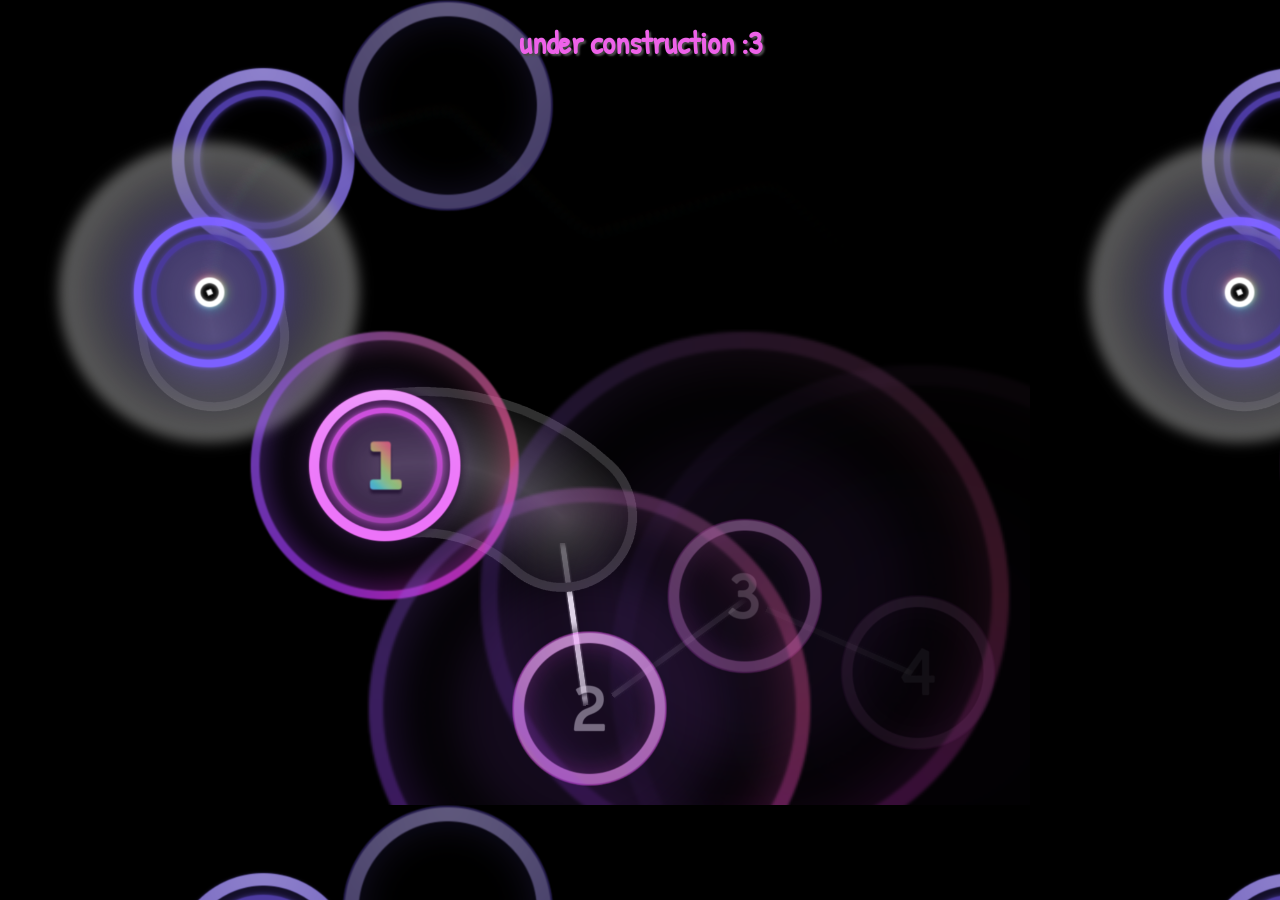
==== rules.html @ f12f106e "init" ====
<!DOCTYPE html>
<html lang="en">

<head>
    <meta charset="UTF-8">
    <meta name="viewport" content="width=device-width, initial-scale=1.0">
    <title>osu! PAC Open</title>
    <link rel="icon" href="favicon.png" type="image/svg+xml">
    <link rel="preconnect" href="https://fonts.googleapis.com">
    <link rel="preconnect" href="https://fonts.gstatic.com" crossorigin>
    <link href="https://fonts.googleapis.com/css2?family=Patrick+Hand&display=swap" rel="stylesheet">
    <link rel="stylesheet"
        href="https://fonts.googleapis.com/css2?family=Material+Symbols+Outlined:wght@400&display=swap">
    <link rel="stylesheet" href="style.css">
</head>

<body>

    <div class="centered">
        <h1>under construction :3</h1>
    </div>

</body>

</html>
---- style.css ----
body,
html {
    height: 100%;
    background-image: url("bg.jpg");
}

body {
    font-family: "Patrick Hand", cursive;
    margin: 0px;
    background-color: #0a2579;
    color: #ee62e9;
}

h1,
p {
    text-shadow: 2px 2px 2px #4a4a4a;
}

.widget {
    border: 10px inset #095376;
    padding: 15px;
    margin: 5px 0;
    border-radius: 15px;
    background-color: #b932b4;
    color: #96d1f4;
    display: inline-block;
    vertical-align: top;
}

.labs-widget {
    color: red;
    background-color: #4a4a4a;
    border: 10px inset #095376;
    padding: 15px;
    margin: 5px 0;
    border-radius: 15px;

    display: inline-block;
    vertical-align: top;
}

.git-widget {
    color: #ff8800;
    background-color: #4a4a4a;
    border: 10px inset #095376;
    padding: 15px;
    margin: 5px 0;
    border-radius: 15px;

    display: inline-block;
    vertical-align: top;
}

.nav_ul {
    justify-content: center;
    align-items: center;
    display: flex;
    list-style-type: none;
    padding: 0;
    margin: 0;
    overflow: hidden;
    background-color: #210445;
    border: 2px inset #b8dd30;
}

.nav_ul li a {
    display: block;
    color: white;
    text-align: center;
    padding: 14px 16px;
    text-decoration: none;
}

.nav_ul li a:hover {
    background-color: #ee62e9;
}

.nav_ul li {
    float: left;
}

nav {
    color: #309edd;
}

#logoImage {
    position: absolute;
    transition: 1s ease-in-out;
    opacity: 0;
}

footer {
    background-color: blueviolet;
    border: 5px inset #b8dd30;
}

.visible {
    opacity: 1;
}

.parallax {
    /* The image used */
    background-image: url("bg.jpg");

    /* Full height */
    height: fit-content;

    /* Create the parallax scrolling effect */
    background-attachment: fixed;
    background-position: center;
    background-repeat: no-repeat;
    background-size: cover;
}

.centered {
    justify-content: center;
    align-items: center;
    display: flex;
}

.contact-logo {
    padding: 5px;
    height: 30px;
}

.contact-text {
    font-size: 25px;
}

.contact-text:hover {
    font-size: 30px;
    transition: ease;
    transition-duration: 0.3s;
}
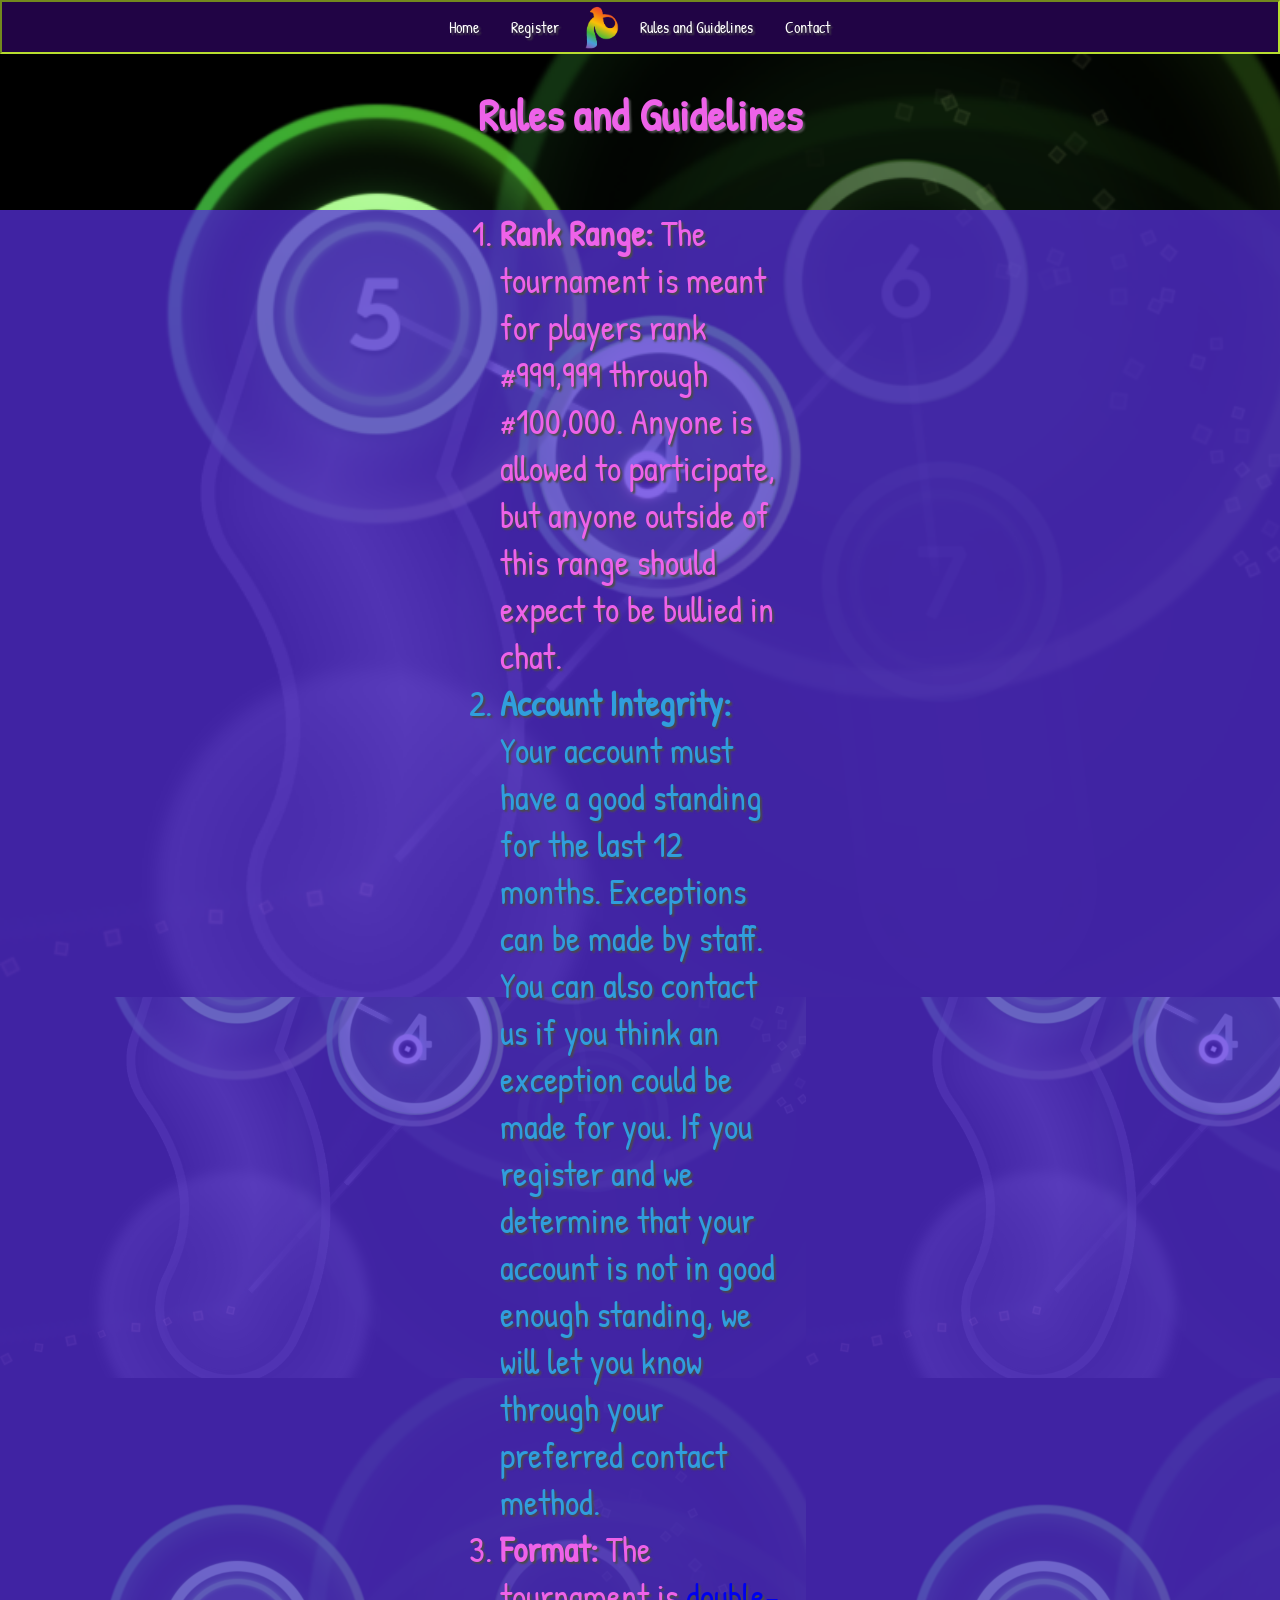
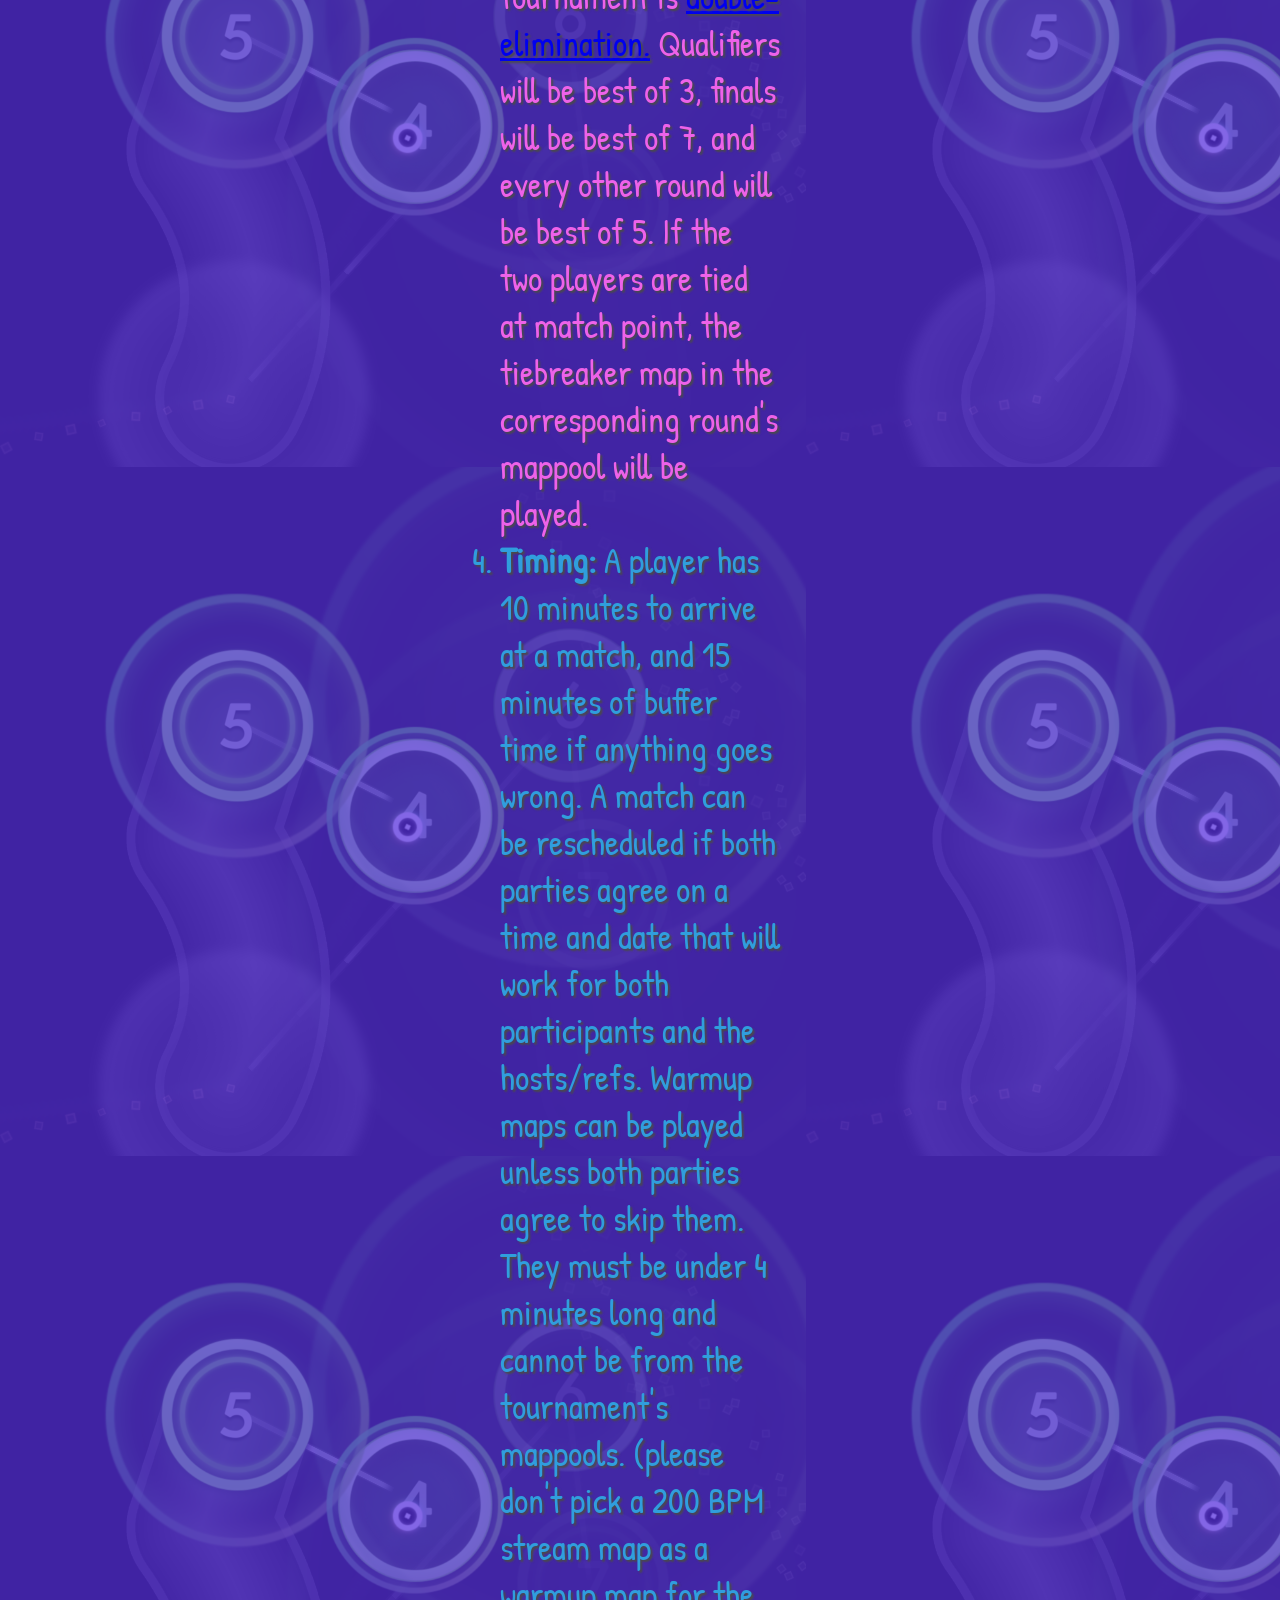
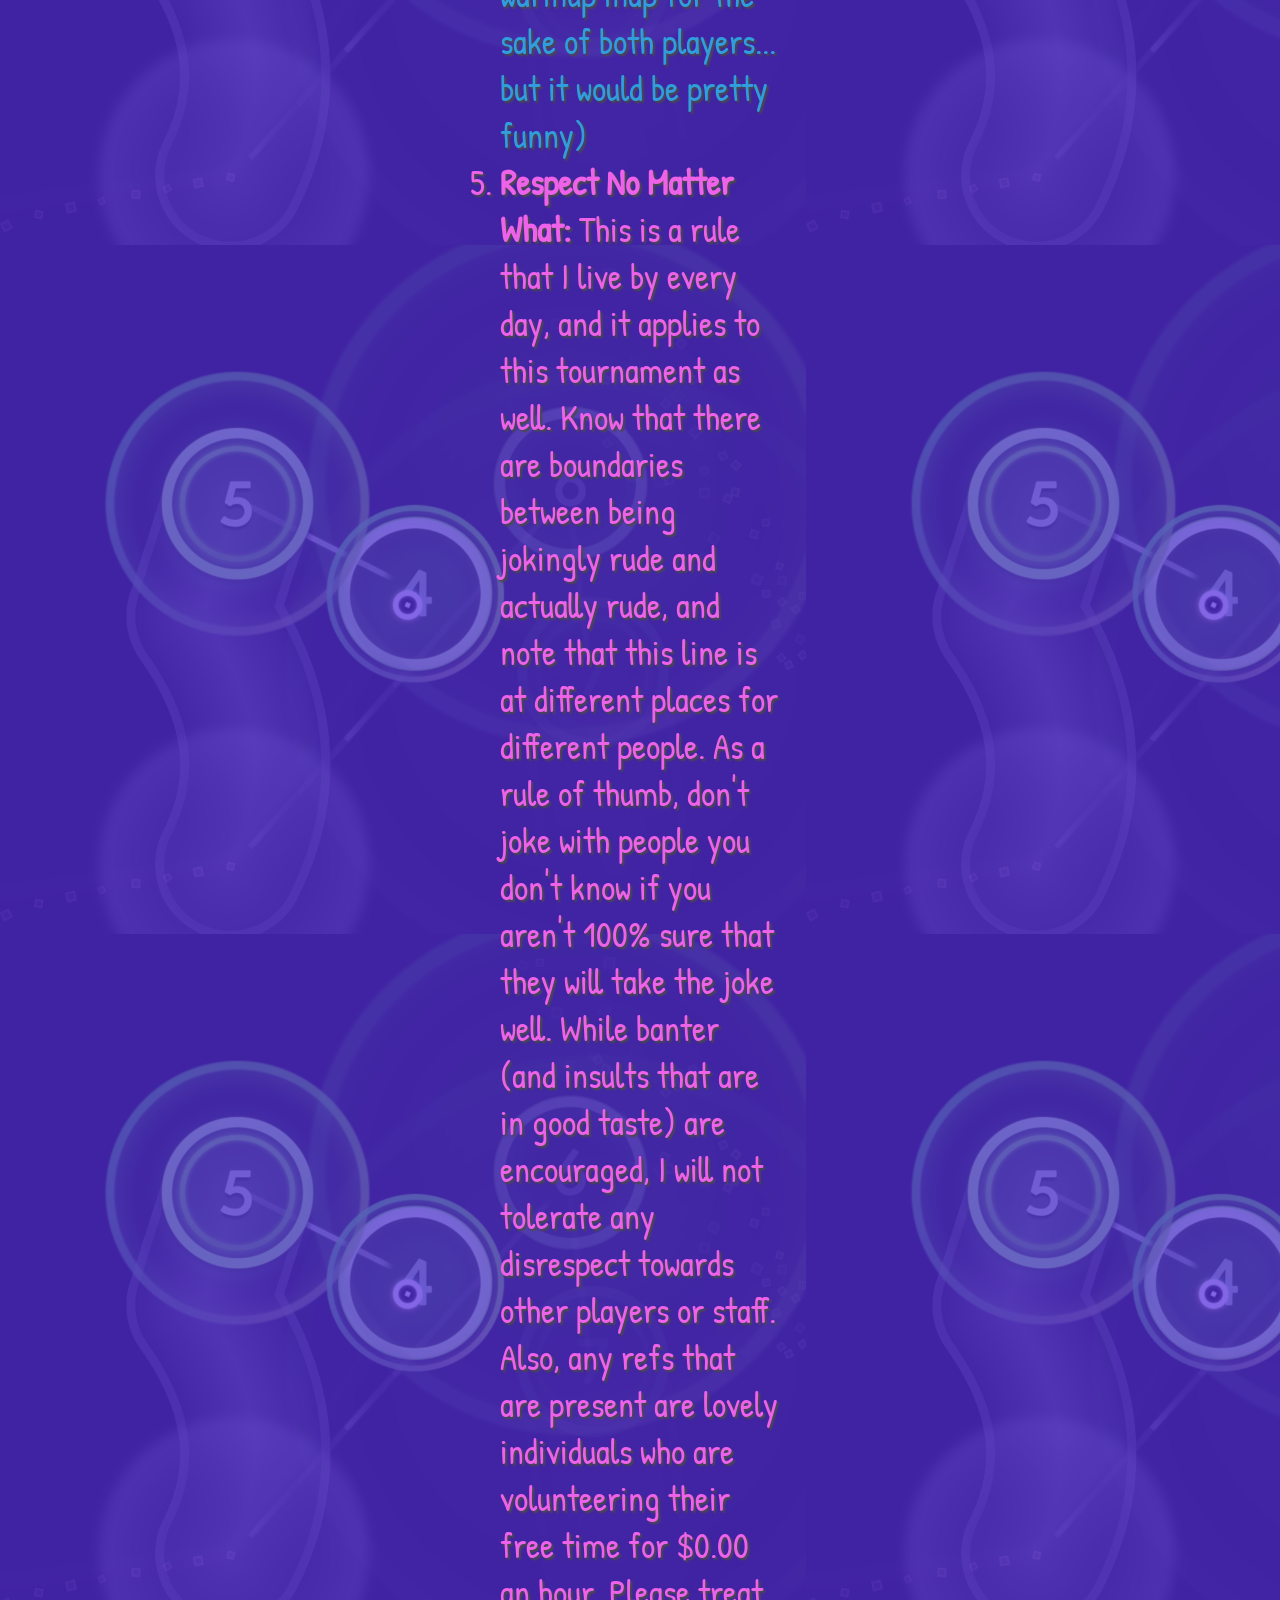
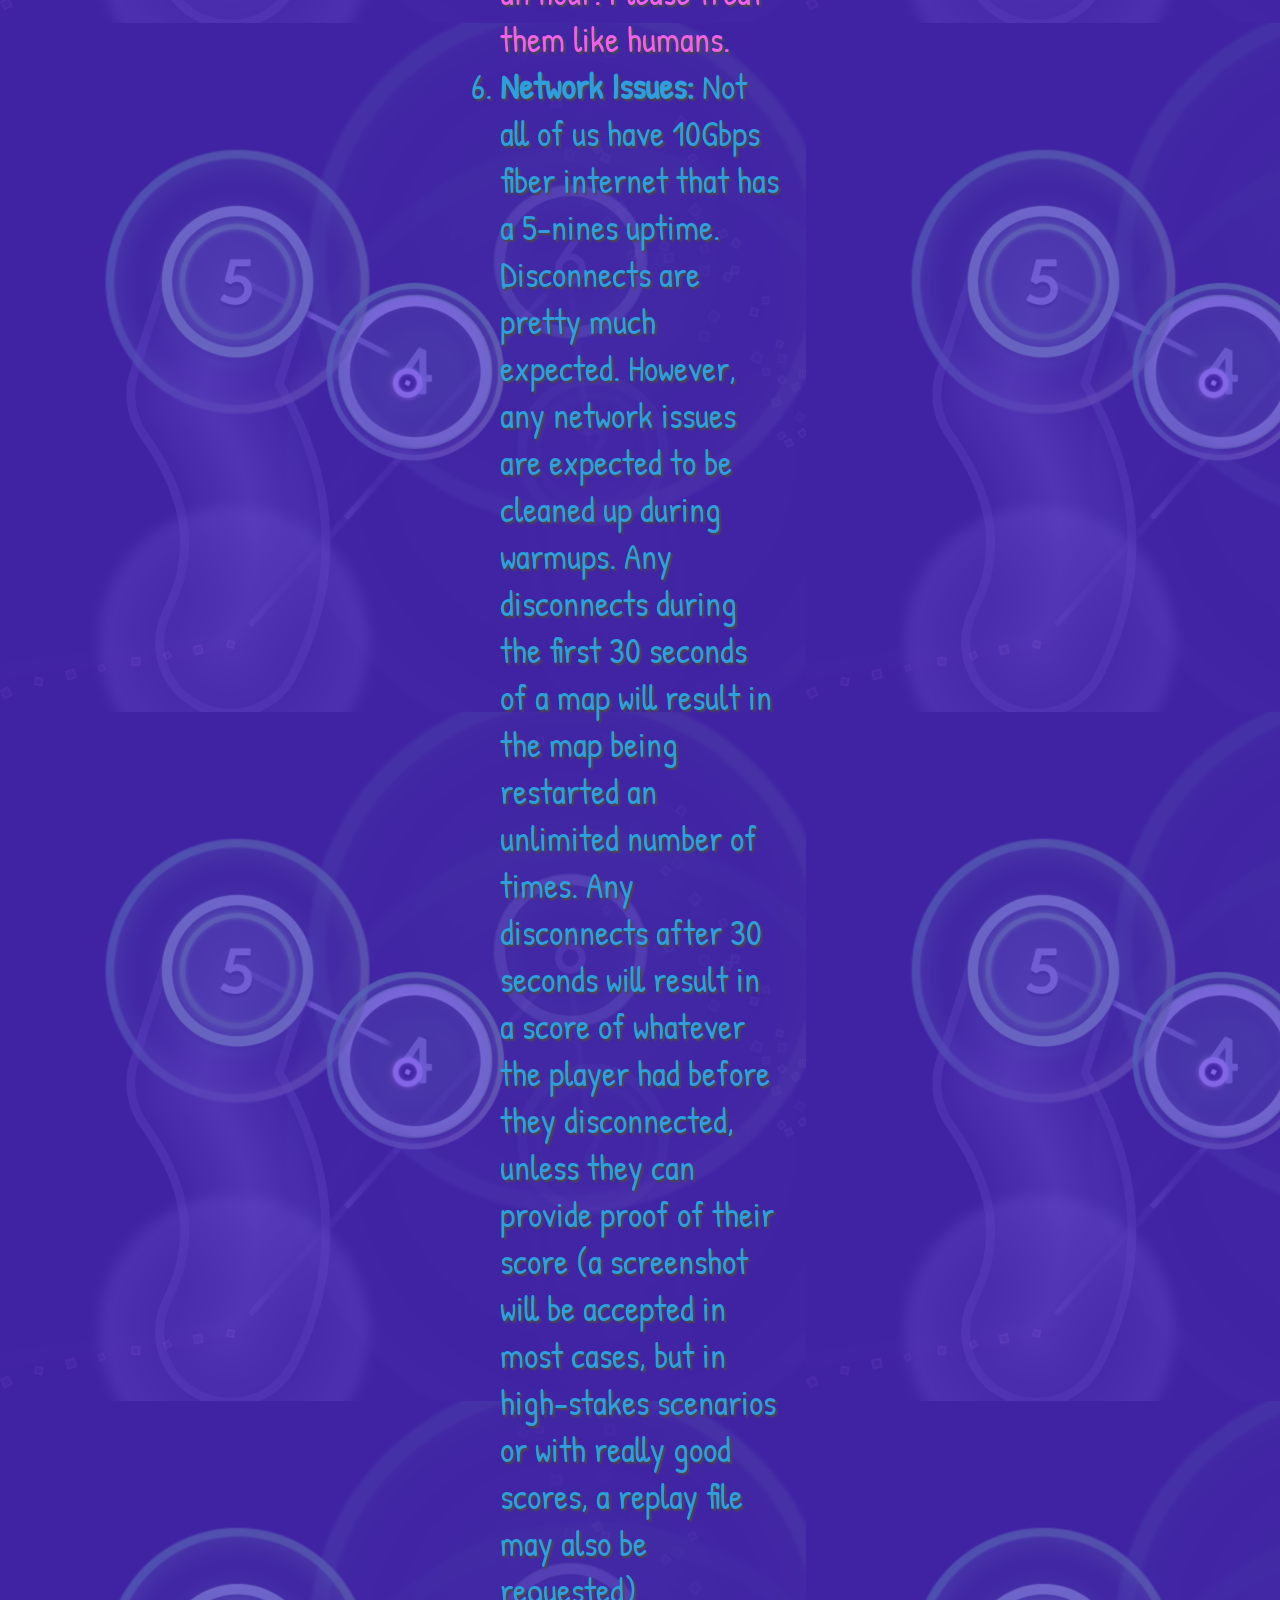
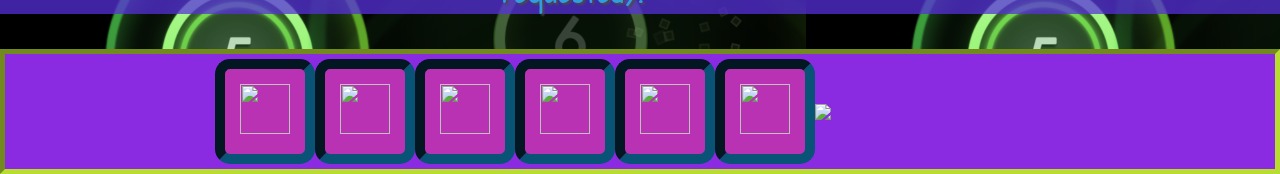
==== commit 8983cb1d: "added rules" ====
--- a/rules.html
+++ b/rules.html
@@ -11,13 +11,99 @@
     <link href="https://fonts.googleapis.com/css2?family=Patrick+Hand&display=swap" rel="stylesheet">
     <link rel="stylesheet"
         href="https://fonts.googleapis.com/css2?family=Material+Symbols+Outlined:wght@400&display=swap">
-    <link rel="stylesheet" href="style.css">
+    <link rel="stylesheet" href="rules.css">
 </head>
 
 <body>
 
-    <div class="centered">
-        <h1>under construction :3</h1>
+    <div class="parallax">
+
+        <nav>
+            <ul class="nav_ul">
+                <li><a href="/index.html">Home</a></li>
+                <li><a href="https://forms.gle/2F3MSY8CNXw6PzRp7">Register</a></li>
+                <img src="logo.png" height="50">
+                <li><a href="/rules.html">Rules and Guidelines</a></li>
+                <li><a href="https://bkd.lol/contact.html">Contact</a></li>
+            </ul>
+        </nav>
+
+        <div class="centered">
+            <h1>Rules and Guidelines</h1>
+        </div>
+
+        <div class="centered">
+            <ol class="cover">
+                <li><strong>Rank Range: </strong>The tournament is meant for players rank #999,999 through #100,000.
+                    Anyone is allowed to participate, but anyone outside of this range should expect to be bullied in
+                    chat.</li>
+                <li class="list1"><strong>Account Integrity: </strong>Your account must have a good standing for the
+                    last 12 months.
+                    Exceptions can be made by staff. You can also contact us if you think an exception could be made for
+                    you. If you register and we determine that your account is not in good enough standing, we will let
+                    you know through your preferred contact method.</li>
+                <li><strong>Format: </strong>The tournament is <a
+                        href="https://en.wikipedia.org/wiki/Double-elimination_tournament">double-elimination.</a>
+                    Qualifiers will be best of 3, finals will be best of 7, and every other round will be best of 5. If
+                    the two players are tied at match point, the tiebreaker map in the corresponding round's mappool
+                    will be played.</li>
+                <li class="list1"><strong>Timing: </strong>A player has 10 minutes to arrive at a match, and 15 minutes
+                    of buffer time if anything goes wrong. A match can be rescheduled if both parties agree on a time
+                    and date that will work for both participants and the hosts/refs. Warmup maps can be played unless
+                    both parties agree to skip them. They must be under 4 minutes long and cannot be from the
+                    tournament's mappools. (please don't pick a 200 BPM stream map as a warmup map for the sake of both
+                    players... but it would be pretty funny)</li>
+                <li><strong>Respect No Matter What: </strong>This is a rule that I live by every day, and it applies to
+                    this tournament as well. Know that there are boundaries between being jokingly rude and actually
+                    rude, and note that this line is at different places for different people. As a rule of thumb, don't
+                    joke with people you don't know if you aren't 100% sure that they will take the joke well. While
+                    banter (and insults that are in good taste) are encouraged, I will not tolerate any disrespect
+                    towards other players or staff. Also, any refs that are present are lovely individuals who are
+                    volunteering their free time for $0.00 an hour. Please treat them like humans.</li>
+                <li class="list1"><strong>Network Issues: </strong> Not all of us have 10Gbps fiber internet that has a
+                    5-nines uptime. Disconnects are pretty much expected. However, any network issues are expected to be
+                    cleaned up during warmups. Any disconnects during the first 30 seconds of a map will result in the
+                    map being restarted an unlimited number of times. Any disconnects after 30 seconds will result in a
+                    score of whatever the player had before they disconnected, unless they can provide proof of their
+                    score (a screenshot will be accepted in most cases, but in high-stakes scenarios or with really good
+                    scores, a replay file may also be requested).</li>
+            </ol>
+        </div>
+
+    </div>
+
+    <footer>
+        <div class="centered">
+            <a href="https://github.com/bakedb">
+                <div class="widget"><img
+                        src="https://upload.wikimedia.org/wikipedia/commons/9/91/Octicons-mark-github.svg" width="50"
+                        height="50"></div>
+            </a>
+            <a href="https://git.gay/bkd">
+                <div class="widget"><img src="https://git.gay/assets/img/logo.svg" width="50" height="50"></div>
+            </a>
+            <a href="https://youtube.com/@thatbakedbeans">
+                <div class="widget"><img
+                        src="https://upload.wikimedia.org/wikipedia/commons/0/09/YouTube_full-color_icon_%282017%29.svg"
+                        width="50" height="50"></div>
+            </a>
+            <a href="https://www.twitch.tv/bakedbeanstwitch/">
+                <div class="widget"><img
+                        src="https://upload.wikimedia.org/wikipedia/commons/d/d3/Twitch_Glitch_Logo_Purple.svg"
+                        width="50" height="50"></div>
+            </a>
+            <a href="https://orcid.org/0009-0009-8159-9089">
+                <div class="widget"><img src="https://upload.wikimedia.org/wikipedia/commons/0/06/ORCID_iD.svg"
+                        width="50" height="50"></div>
+            </a>
+            <a href="https://osu.ppy.sh/users/38371673">
+                <div class="widget"><img src="https://upload.wikimedia.org/wikipedia/commons/2/29/Osu%21_logo_2024.png"
+                        width="50" height="50"></div>
+            </a>
+
+            <img src="https://xenia-images.efi.pages.gay/extinct2.png" width="250">
+        </div>
+    </footer>
     </div>
 
 </body>
--- a/rules.css
+++ b/rules.css
@@ -0,0 +1,153 @@
+body,
+html {
+    height: 100%;
+    background-image: url("img/2.png");
+}
+
+body {
+    font-family: "Patrick Hand", cursive;
+    margin: 0px;
+    background-color: #0a2579;
+    color: #ee62e9;
+}
+
+h1,
+p,
+li {
+    text-shadow: 2px 2px 2px #4a4a4a;
+}
+
+h1 {
+    font-size: 45px;
+}
+
+ol {
+    font-size: 35px;
+    padding-left: 500px;
+    padding-right: 500px;
+}
+
+.list1 {
+    color: #309edd;
+}
+
+.cover {
+    background-color: #5830ddbc;
+}
+
+.widget {
+    border: 10px inset #095376;
+    padding: 15px;
+    margin: 5px 0;
+    border-radius: 15px;
+    background-color: #b932b4;
+    color: #96d1f4;
+    display: inline-block;
+    vertical-align: top;
+}
+
+.labs-widget {
+    color: red;
+    background-color: #4a4a4a;
+    border: 10px inset #095376;
+    padding: 15px;
+    margin: 5px 0;
+    border-radius: 15px;
+
+    display: inline-block;
+    vertical-align: top;
+}
+
+.git-widget {
+    color: #ff8800;
+    background-color: #4a4a4a;
+    border: 10px inset #095376;
+    padding: 15px;
+    margin: 5px 0;
+    border-radius: 15px;
+
+    display: inline-block;
+    vertical-align: top;
+}
+
+.nav_ul {
+    justify-content: center;
+    align-items: center;
+    display: flex;
+    list-style-type: none;
+    padding: 0;
+    margin: 0;
+    overflow: hidden;
+    background-color: #210445;
+    border: 2px inset #b8dd30;
+}
+
+.nav_ul li a {
+    display: block;
+    color: white;
+    text-align: center;
+    padding: 14px 16px;
+    text-decoration: none;
+}
+
+.nav_ul li a:hover {
+    background-color: #ee62e9;
+}
+
+.nav_ul li {
+    float: left;
+}
+
+nav {
+    color: #309edd;
+}
+
+#logoImage {
+    position: absolute;
+    transition: 1s ease-in-out;
+    opacity: 0;
+}
+
+footer {
+    background-color: blueviolet;
+    border: 5px inset #b8dd30;
+}
+
+.visible {
+    opacity: 1;
+}
+
+.parallax {
+    /* The image used */
+    background-image: url("img/2.png");
+
+    /* Full height */
+    height: fit-content;
+
+    /* Create the parallax scrolling effect */
+    background-attachment: fixed;
+    background-position: center;
+    background-repeat: no-repeat;
+    background-size: cover;
+}
+
+.centered {
+    justify-content: center;
+    align-items: center;
+    display: flex;
+}
+
+.contact-logo {
+    padding: 5px;
+    height: 30px;
+}
+
+.contact-text {
+    font-size: 25px;
+}
+
+.contact-text:hover {
+    font-size: 30px;
+    transition: ease;
+    transition-duration: 0.3s;
+}
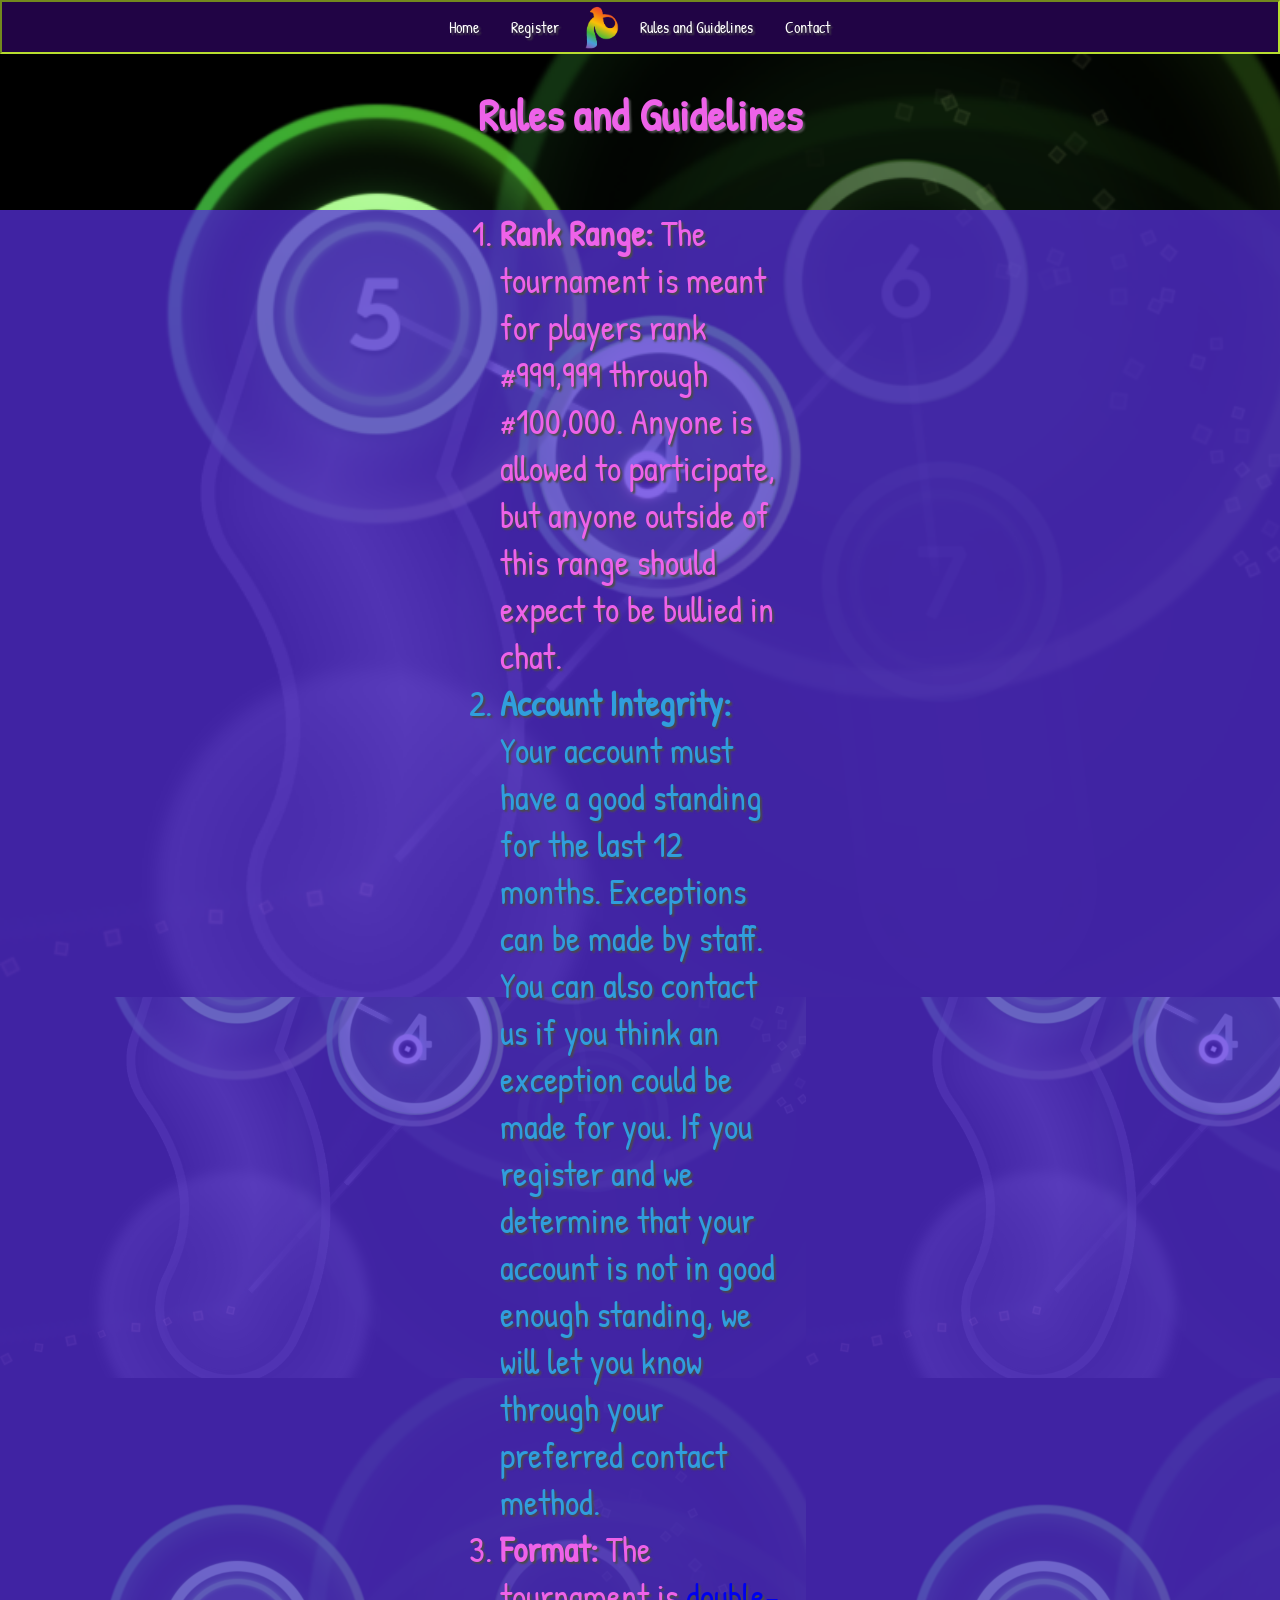
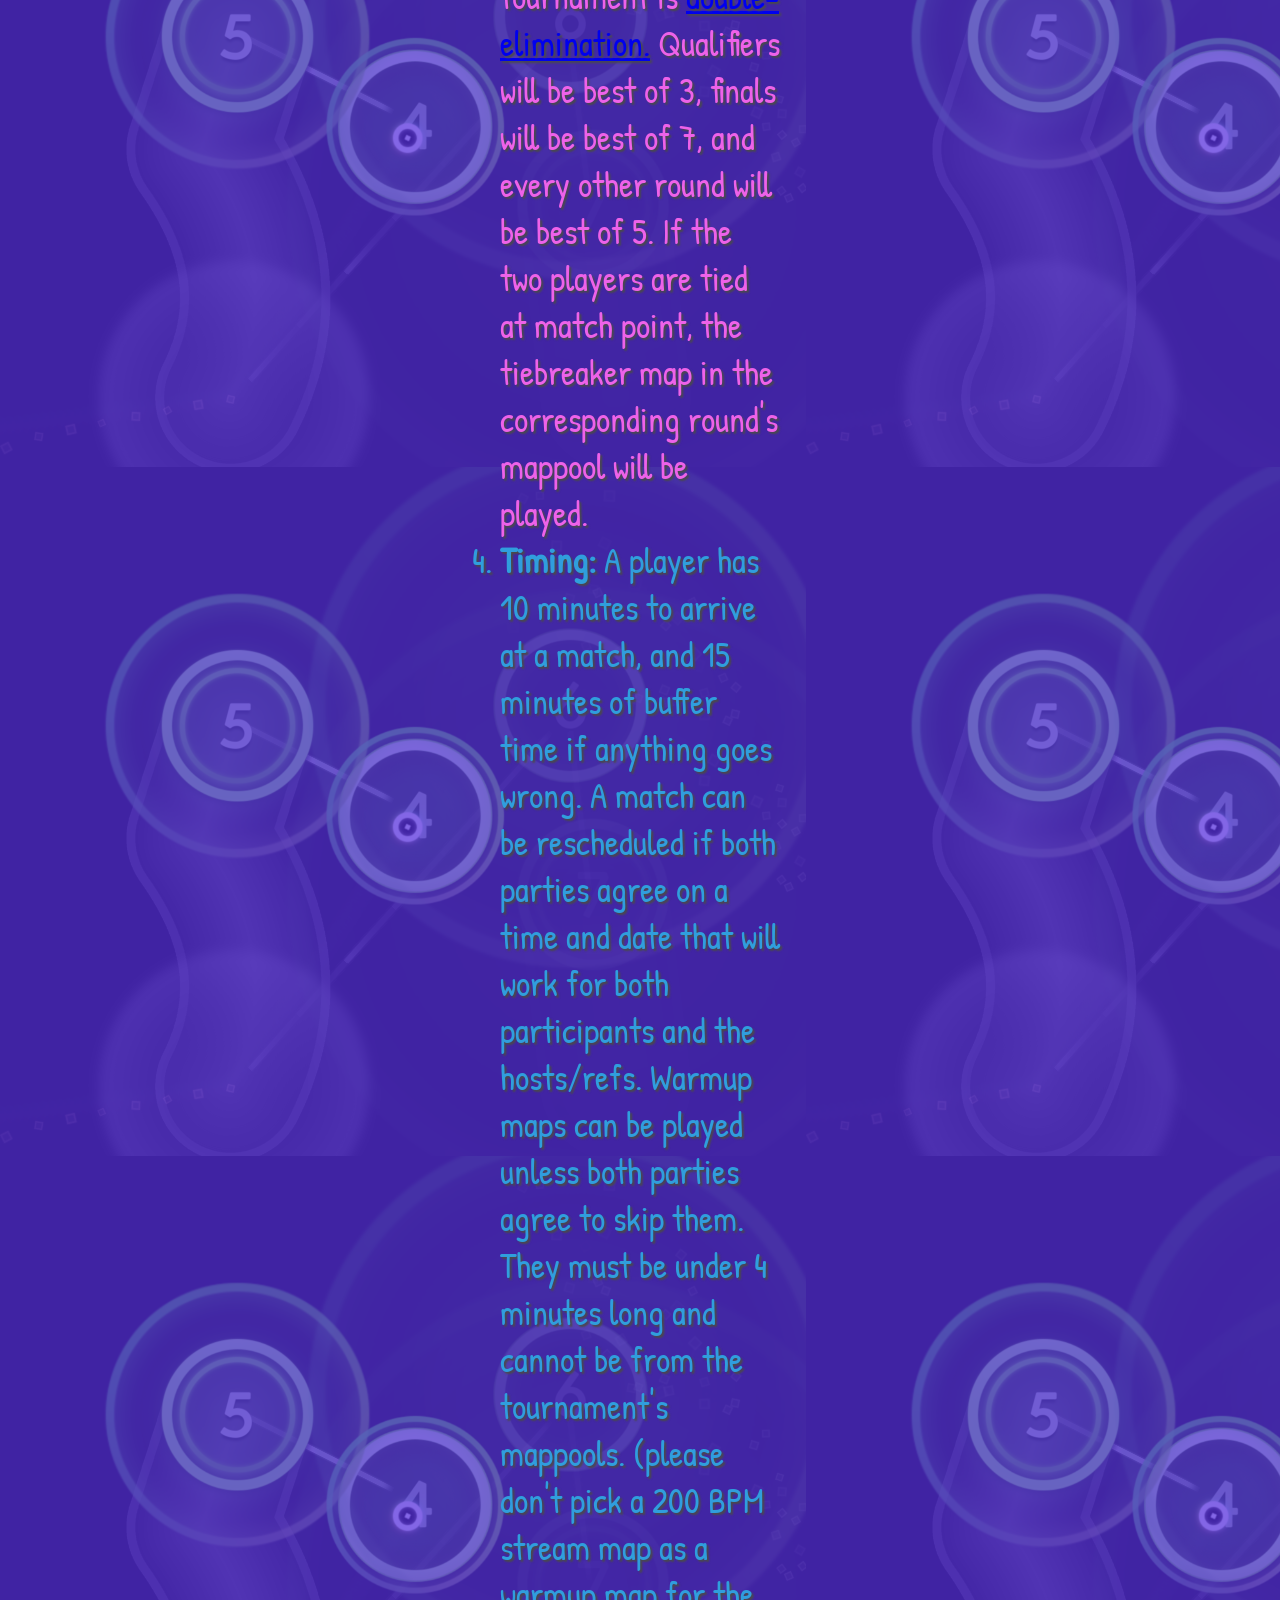
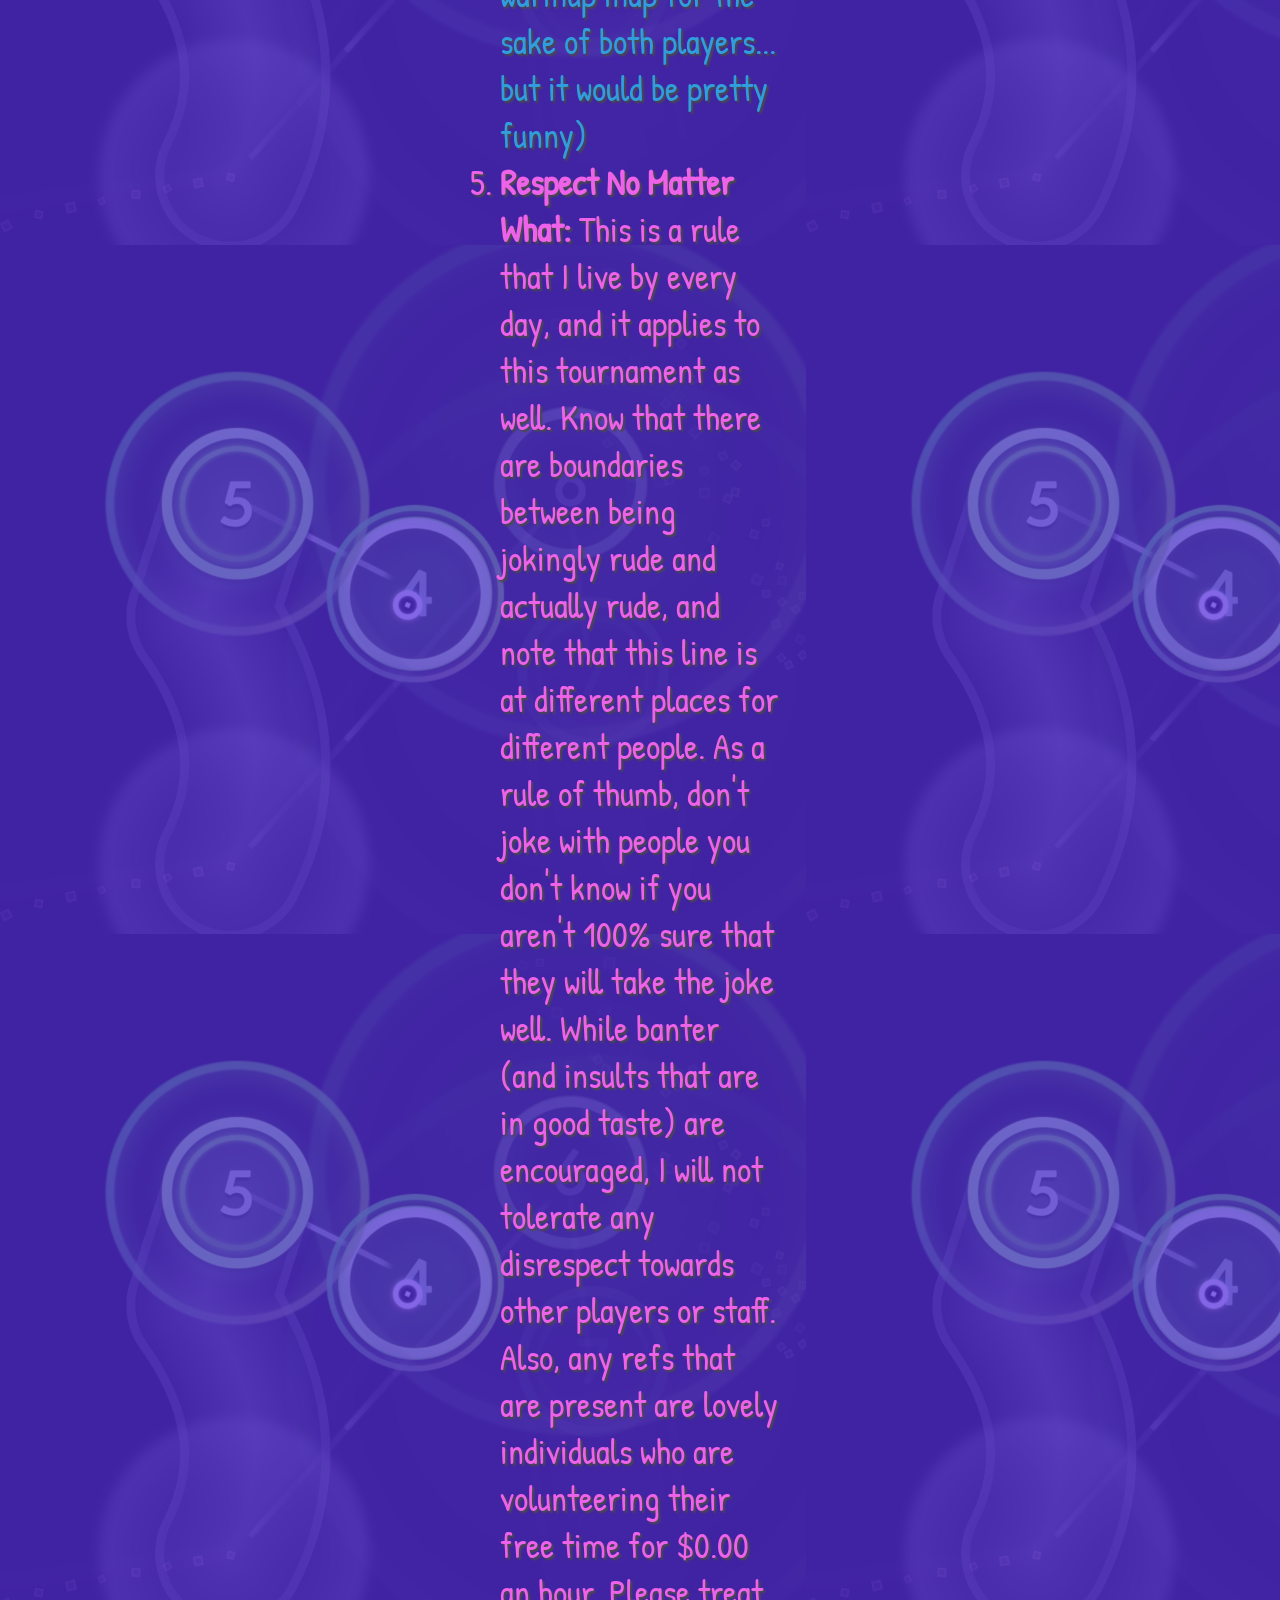
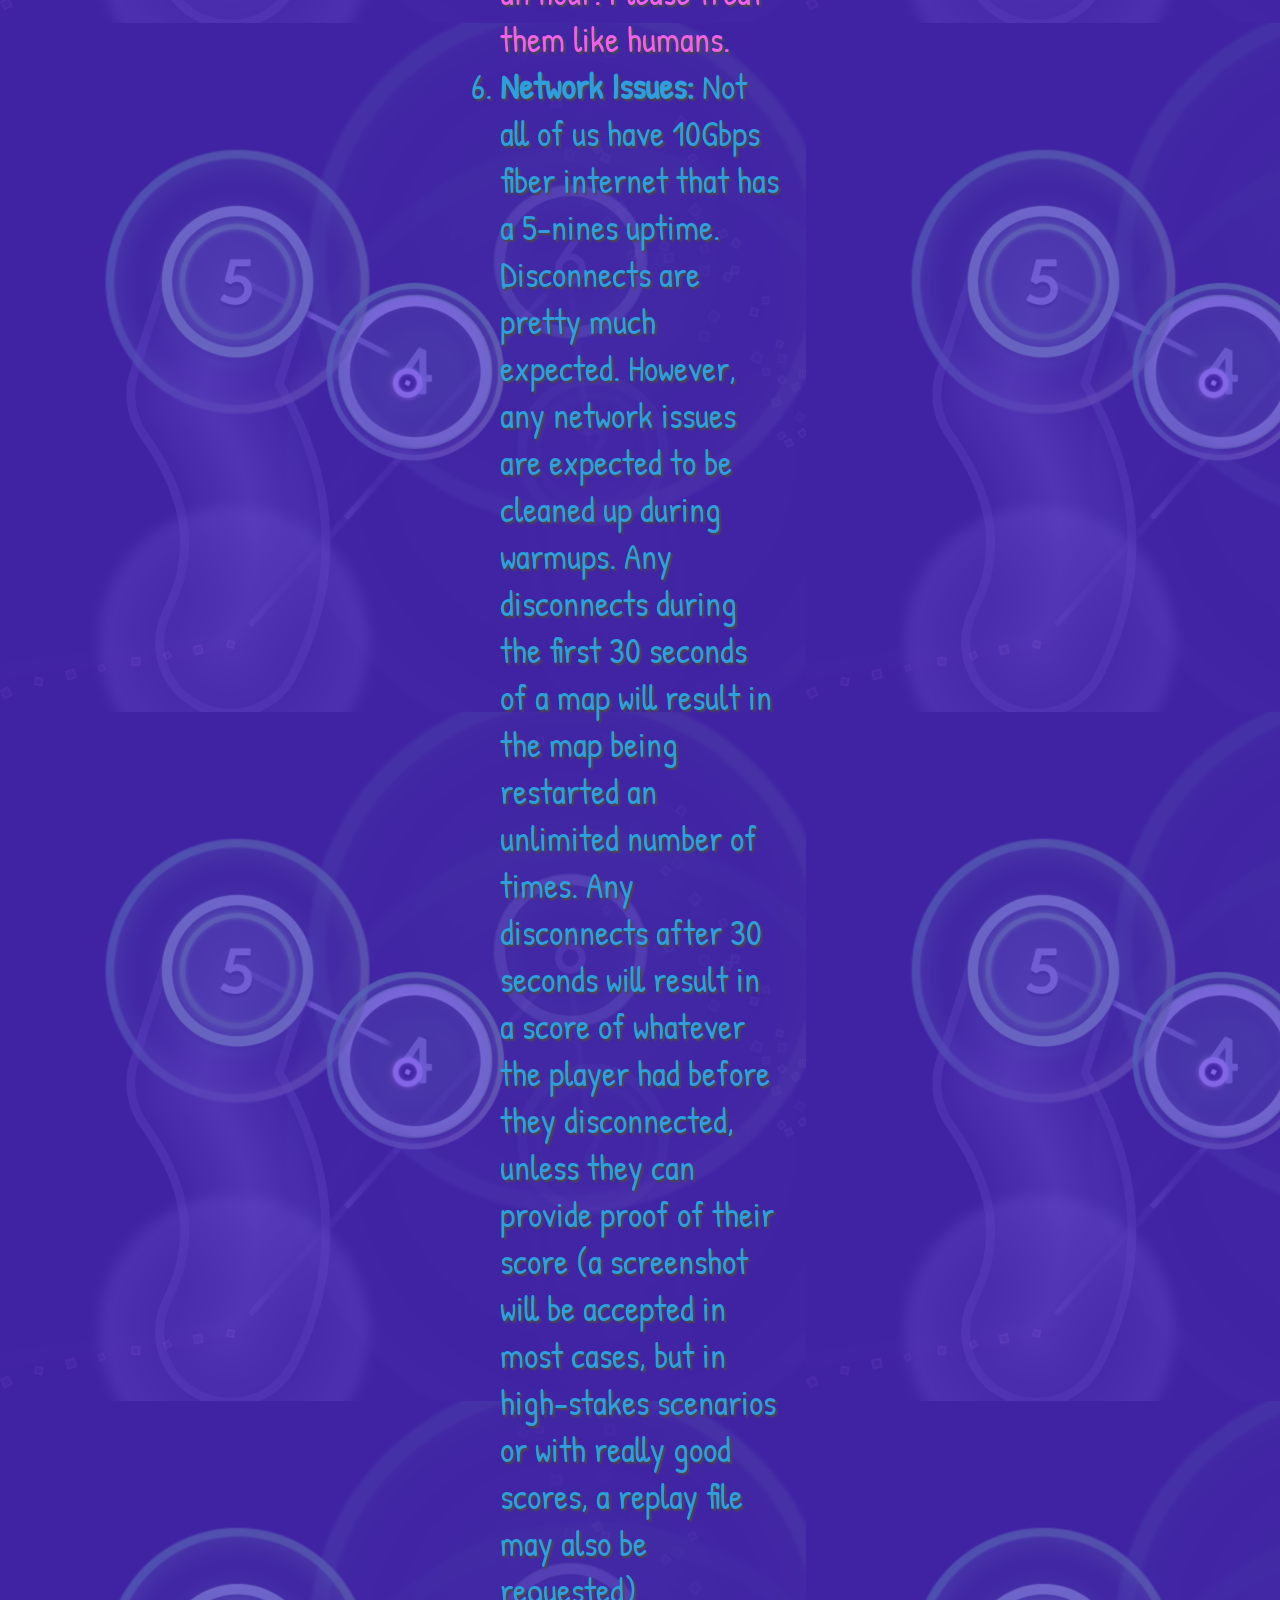
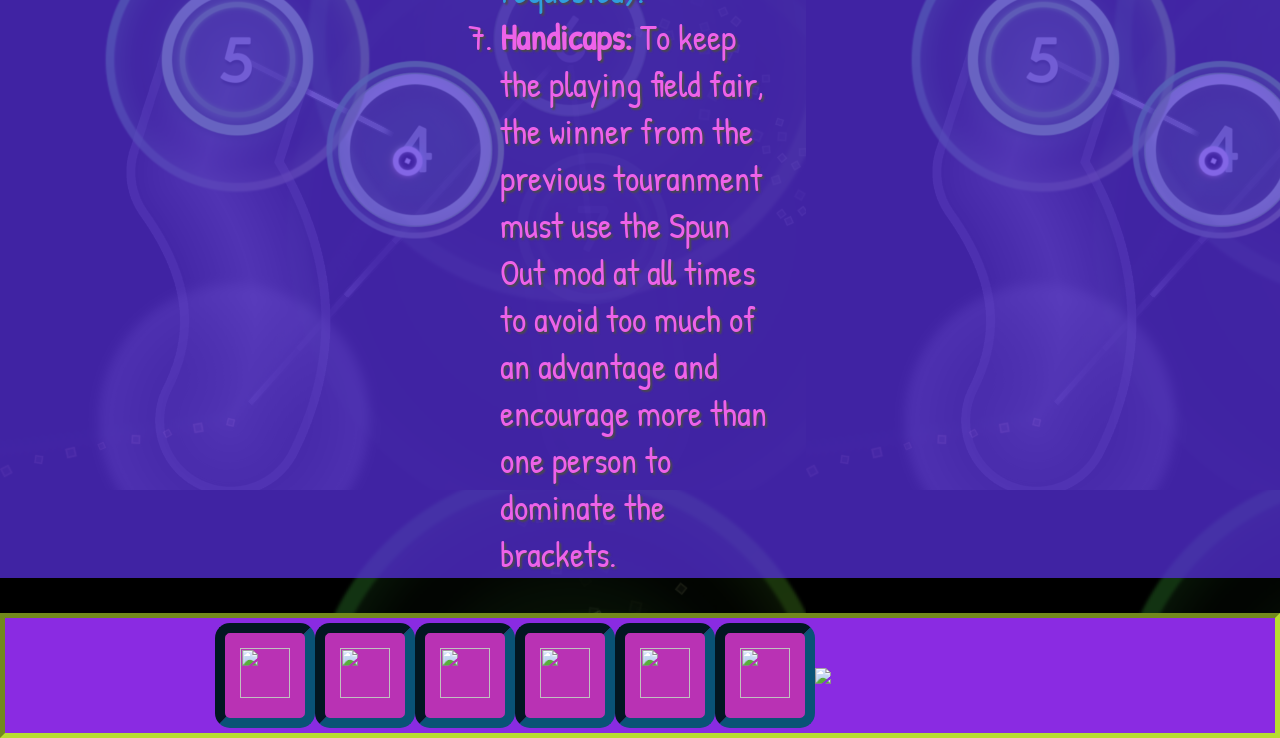
==== commit d53536e3: "added handicap rule" ====
--- a/rules.html
+++ b/rules.html
@@ -60,13 +60,16 @@
                     banter (and insults that are in good taste) are encouraged, I will not tolerate any disrespect
                     towards other players or staff. Also, any refs that are present are lovely individuals who are
                     volunteering their free time for $0.00 an hour. Please treat them like humans.</li>
-                <li class="list1"><strong>Network Issues: </strong> Not all of us have 10Gbps fiber internet that has a
+                <li class="list1"><strong>Network Issues: </strong>Not all of us have 10Gbps fiber internet that has a
                     5-nines uptime. Disconnects are pretty much expected. However, any network issues are expected to be
                     cleaned up during warmups. Any disconnects during the first 30 seconds of a map will result in the
                     map being restarted an unlimited number of times. Any disconnects after 30 seconds will result in a
                     score of whatever the player had before they disconnected, unless they can provide proof of their
                     score (a screenshot will be accepted in most cases, but in high-stakes scenarios or with really good
                     scores, a replay file may also be requested).</li>
+                <li><strong>Handicaps: </strong>To keep the playing field fair, the winner from the previous touranment
+                    must use the Spun Out mod at all times to avoid too much of an advantage and encourage more than one
+                    person to dominate the brackets.</li>
             </ol>
         </div>
 
